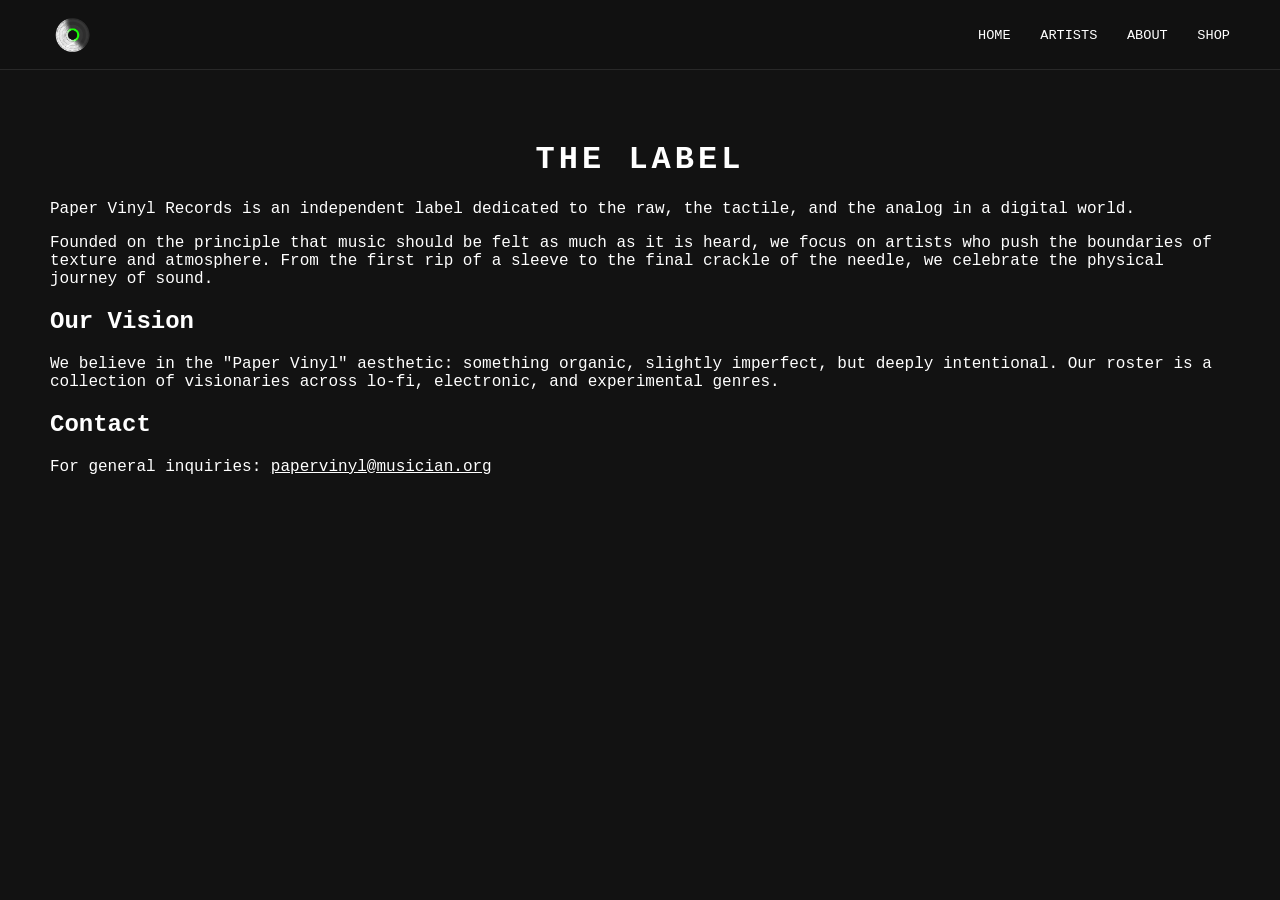
==== about.html @ 9ab1d887 "Add About page HTML structure and content This file contains the HTML structure and content for the " ====
<!DOCTYPE html>
<html lang="en">
<head>
    <meta charset="UTF-8">
    <meta name="viewport" content="width=device-width, initial-scale=1.0">
    <title>About | Paper Vinyl Records</title>
    <link rel="stylesheet" href="style.css">
</head>
<body>

<nav id="top-menu" class="visible">
    <img src="images /pvrtransparent.png" class="nav-logo">
    <div class="nav-links">
        <a href="index.html">Home</a>
        <a href="artists.html">Artists</a>
        <a href="about.html">About</a>
        <a href="shop.html">Shop</a>
    </div>
</nav>

<div class="content-wrapper">
    <div class="about-container">
        <h1 class="page-title">The Label</h1>
        
        <section class="about-section">
            <p class="about-lead">Paper Vinyl Records is an independent label dedicated to the raw, the tactile, and the analog in a digital world.</p>
            
            <p>Founded on the principle that music should be felt as much as it is heard, we focus on artists who push the boundaries of texture and atmosphere. From the first rip of a sleeve to the final crackle of the needle, we celebrate the physical journey of sound.</p>
        </section>

        <section class="about-section">
            <h2>Our Vision</h2>
            <p>We believe in the "Paper Vinyl" aesthetic: something organic, slightly imperfect, but deeply intentional. Our roster is a collection of visionaries across lo-fi, electronic, and experimental genres.</p>
        </section>

        <section class="about-section">
            <h2>Contact</h2>
            <p>For general inquiries: <a href="mailto:papervinyl@musician.org" style="color:white;">papervinyl@musician.org</a></p>
        </section>
    </div>
</div>

</body>
</html>
---- style.css ----
body { margin: 0; background: #121212; color: white; font-family: 'Courier New', Courier, monospace; }

#top-menu {
    position: fixed; top: 0; left: 0; width: 100%; height: 70px;
    background: rgba(18, 18, 18, 0.7); backdrop-filter: blur(15px);
    border-bottom: 1px solid rgba(255, 255, 255, 0.1);
    display: flex; justify-content: space-between; align-items: center;
    padding: 0 50px; z-index: 300; box-sizing: border-box;
}

.nav-logo { height: 40px; }
.nav-links a { color: white; text-decoration: none; margin-left: 20px; text-transform: uppercase; font-size: 0.85rem; }

.content-wrapper { padding: 120px 50px; }
.page-title { text-transform: uppercase; letter-spacing: 4px; text-align: center; }

.artist-grid {
    display: grid; grid-template-columns: repeat(auto-fit, minmax(250px, 1fr));
    gap: 40px; max-width: 1200px; margin: 0 auto;
}

.artist-card { position: relative; cursor: pointer; text-align: center; transition: transform 0.3s ease; }
.artist-card:hover { transform: translateY(-10px); }
.artist-card img { width: 100%; aspect-ratio: 1/1; border-radius: 2px; }

.modal-overlay {
    display: none; position: fixed; top: 0; left: 0; width: 100%; height: 100%;
    background: rgba(0, 0, 0, 0.95); z-index: 1000;
    justify-content: center; align-items: center; backdrop-filter: blur(10px);
}

.modal-zoom-box {
    background: #e0e0e0; color: #121212; width: 90%; max-width: 800px;
    position: relative; padding: 40px; transform: scale(0.5); opacity: 0;
    transition: all 0.5s cubic-bezier(0.4, 0, 0.2, 1);
    clip-path: polygon(1% 0%, 100% 2%, 99% 100%, 0% 97%);
}

.modal-zoom-box.active { transform: scale(1); opacity: 1; }

.modal-content { display: flex; gap: 30px; align-items: flex-start; }
#modal-img { width: 250px; height: 250px; object-fit: cover; box-shadow: 10px 10px 0px #121212; }

.modal-links { margin-top: 30px; display: flex; gap: 25px; align-items: center; }
.modal-links a { display: inline-block; width: 28px; height: 28px; transition: transform 0.2s, fill 0.2s; }
.modal-links svg { width: 100%; height: 100%; fill: #121212; }

.modal-links a:hover { transform: scale(1.2); }
.modal-links .spotify-icon:hover svg { fill: #1DB954; }
.modal-links .sc-icon:hover svg { fill: #FF5500; }
.modal-links .insta-icon:hover svg { fill: #E1306C; }
.modal-links .twitter-icon:hover svg { fill: #1DA1F2; }

#modal-desc { font-size: 1rem; line-height: 1.6; min-height: 50px; }
.close-btn { position: absolute; top: 10px; right: 20px; font-size: 40px; cursor: pointer; }
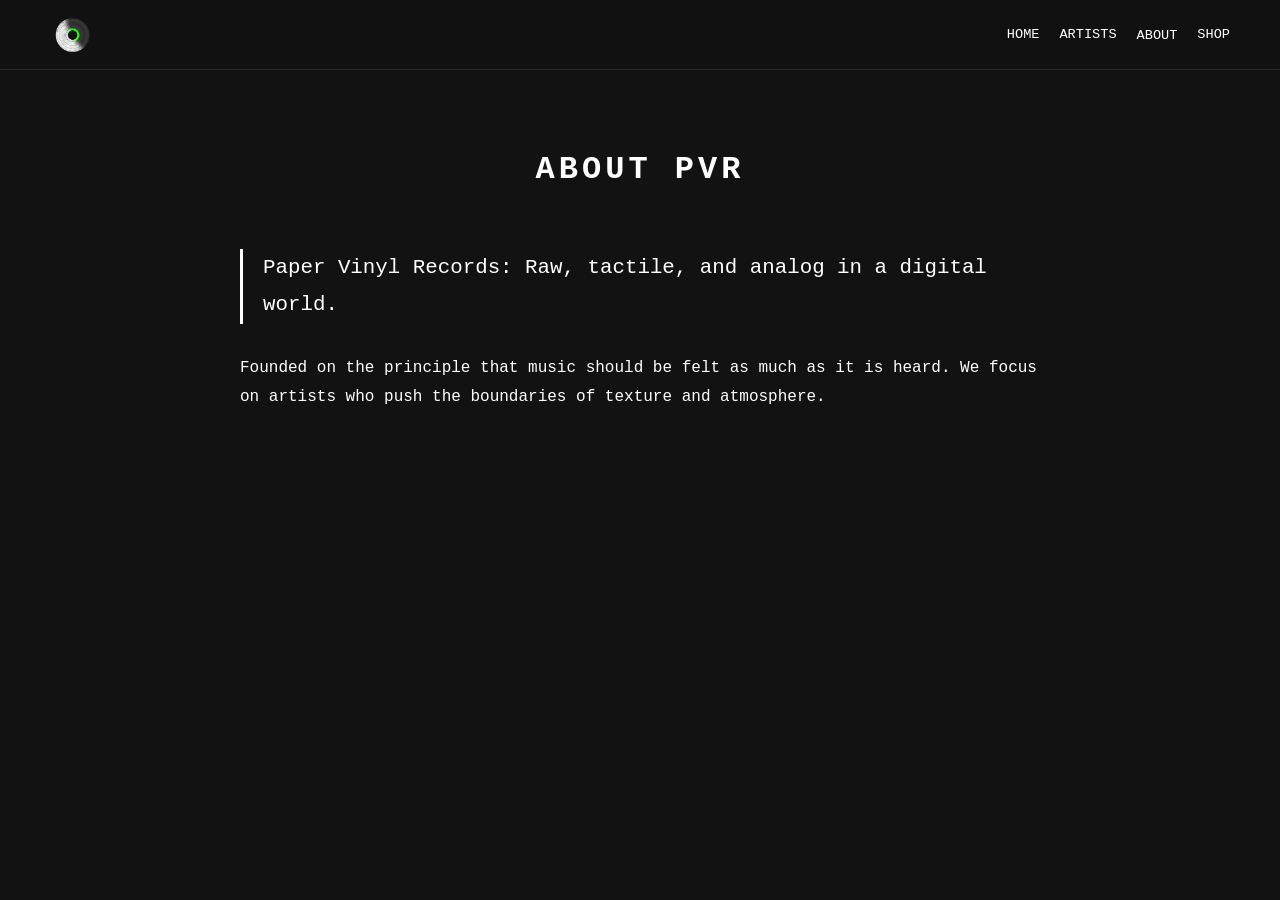
==== commit 7d431e3f: "Revise About section and enhance navigation menu Updated the About section with new content and adde" ====
--- a/about.html
+++ b/about.html
@@ -8,34 +8,28 @@
 </head>
 <body>
 
-<nav id="top-menu" class="visible">
+<nav id="top-menu">
     <img src="images /pvrtransparent.png" class="nav-logo">
     <div class="nav-links">
         <a href="index.html">Home</a>
         <a href="artists.html">Artists</a>
-        <a href="about.html">About</a>
+        <div class="dropdown">
+            <a href="about.html" class="dropbtn">About</a>
+            <div class="dropdown-content">
+                <a href="about.html">About PVR</a>
+                <a href="team.html">Our Team</a>
+            </div>
+        </div>
         <a href="shop.html">Shop</a>
     </div>
 </nav>
 
 <div class="content-wrapper">
     <div class="about-container">
-        <h1 class="page-title">The Label</h1>
-        
+        <h1 class="page-title">About PVR</h1>
         <section class="about-section">
-            <p class="about-lead">Paper Vinyl Records is an independent label dedicated to the raw, the tactile, and the analog in a digital world.</p>
-            
-            <p>Founded on the principle that music should be felt as much as it is heard, we focus on artists who push the boundaries of texture and atmosphere. From the first rip of a sleeve to the final crackle of the needle, we celebrate the physical journey of sound.</p>
-        </section>
-
-        <section class="about-section">
-            <h2>Our Vision</h2>
-            <p>We believe in the "Paper Vinyl" aesthetic: something organic, slightly imperfect, but deeply intentional. Our roster is a collection of visionaries across lo-fi, electronic, and experimental genres.</p>
-        </section>
-
-        <section class="about-section">
-            <h2>Contact</h2>
-            <p>For general inquiries: <a href="mailto:papervinyl@musician.org" style="color:white;">papervinyl@musician.org</a></p>
+            <p class="about-lead">Paper Vinyl Records: Raw, tactile, and analog in a digital world.</p>
+            <p>Founded on the principle that music should be felt as much as it is heard. We focus on artists who push the boundaries of texture and atmosphere.</p>
         </section>
     </div>
 </div>
--- a/style.css
+++ b/style.css
@@ -1,55 +1,71 @@
-body { margin: 0; background: #121212; color: white; font-family: 'Courier New', Courier, monospace; }
+/* GLOBAL RESET & FONTS */
+body {
+    margin: 0;
+    background: #121212;
+    color: white;
+    font-family: 'Courier New', Courier, monospace;
+}
 
+/* PERSISTENT BLUR MENU */
 #top-menu {
-    position: fixed; top: 0; left: 0; width: 100%; height: 70px;
-    background: rgba(18, 18, 18, 0.7); backdrop-filter: blur(15px);
+    position: fixed;
+    top: 0; left: 0; width: 100%; height: 70px;
+    background: rgba(18, 18, 18, 0.7);
+    backdrop-filter: blur(15px);
+    -webkit-backdrop-filter: blur(15px);
     border-bottom: 1px solid rgba(255, 255, 255, 0.1);
     display: flex; justify-content: space-between; align-items: center;
     padding: 0 50px; z-index: 300; box-sizing: border-box;
 }
 
 .nav-logo { height: 40px; }
-.nav-links a { color: white; text-decoration: none; margin-left: 20px; text-transform: uppercase; font-size: 0.85rem; }
+.nav-links { display: flex; align-items: center; }
+.nav-links a { color: white !important; text-decoration: none; margin-left: 20px; text-transform: uppercase; font-size: 0.85rem; transition: 0.3s; }
+.nav-links a:hover { color: #00ff00 !important; }
 
-.content-wrapper { padding: 120px 50px; }
-.page-title { text-transform: uppercase; letter-spacing: 4px; text-align: center; }
+/* DROPDOWN LOGIC */
+.dropdown { position: relative; display: inline-block; }
+.dropdown-content {
+    display: none;
+    position: absolute;
+    top: 100%; left: 20px;
+    background: rgba(18, 18, 18, 0.95);
+    backdrop-filter: blur(10px);
+    min-width: 160px;
+    border: 1px solid rgba(255, 255, 255, 0.1);
+    z-index: 500;
+}
+.dropdown-content a {
+    padding: 12px 16px;
+    margin: 0 !important;
+    display: block;
+    font-size: 0.75rem;
+}
+.dropdown:hover .dropdown-content { display: block; }
 
+/* CONTENT LAYOUT */
+.content-wrapper { padding: 120px 50px 50px; }
+.page-title { text-transform: uppercase; letter-spacing: 4px; text-align: center; margin-bottom: 50px; }
+
+/* ARTIST/TEAM GRID */
 .artist-grid {
-    display: grid; grid-template-columns: repeat(auto-fit, minmax(250px, 1fr));
+    display: grid;
+    grid-template-columns: repeat(auto-fit, minmax(250px, 1fr));
     gap: 40px; max-width: 1200px; margin: 0 auto;
 }
-
 .artist-card { position: relative; cursor: pointer; text-align: center; transition: transform 0.3s ease; }
 .artist-card:hover { transform: translateY(-10px); }
-.artist-card img { width: 100%; aspect-ratio: 1/1; border-radius: 2px; }
+.artist-card img { width: 100%; aspect-ratio: 1/1; border-radius: 2px; box-shadow: 0 10px 30px rgba(0,0,0,0.5); }
 
+/* ABOUT PAGE SPECIFIC */
+.about-container { max-width: 800px; margin: 0 auto; line-height: 1.8; }
+.about-section { margin-bottom: 60px; }
+.about-lead { font-size: 1.3rem; border-left: 3px solid white; padding-left: 20px; margin-bottom: 30px; }
+
+/* MODAL STYLES (Kept for Artist Bios) */
 .modal-overlay {
     display: none; position: fixed; top: 0; left: 0; width: 100%; height: 100%;
-    background: rgba(0, 0, 0, 0.95); z-index: 1000;
-    justify-content: center; align-items: center; backdrop-filter: blur(10px);
+    background: rgba(0, 0, 0, 0.95); z-index: 1000; justify-content: center; align-items: center;
 }
-
-.modal-zoom-box {
-    background: #e0e0e0; color: #121212; width: 90%; max-width: 800px;
-    position: relative; padding: 40px; transform: scale(0.5); opacity: 0;
-    transition: all 0.5s cubic-bezier(0.4, 0, 0.2, 1);
-    clip-path: polygon(1% 0%, 100% 2%, 99% 100%, 0% 97%);
-}
-
+.modal-zoom-box { background: #e0e0e0; color: #121212; width: 90%; max-width: 800px; padding: 40px; transition: 0.5s; clip-path: polygon(1% 0%, 100% 2%, 99% 100%, 0% 97%); }
 .modal-zoom-box.active { transform: scale(1); opacity: 1; }
-
-.modal-content { display: flex; gap: 30px; align-items: flex-start; }
-#modal-img { width: 250px; height: 250px; object-fit: cover; box-shadow: 10px 10px 0px #121212; }
-
-.modal-links { margin-top: 30px; display: flex; gap: 25px; align-items: center; }
-.modal-links a { display: inline-block; width: 28px; height: 28px; transition: transform 0.2s, fill 0.2s; }
-.modal-links svg { width: 100%; height: 100%; fill: #121212; }
-
-.modal-links a:hover { transform: scale(1.2); }
-.modal-links .spotify-icon:hover svg { fill: #1DB954; }
-.modal-links .sc-icon:hover svg { fill: #FF5500; }
-.modal-links .insta-icon:hover svg { fill: #E1306C; }
-.modal-links .twitter-icon:hover svg { fill: #1DA1F2; }
-
-#modal-desc { font-size: 1rem; line-height: 1.6; min-height: 50px; }
-.close-btn { position: absolute; top: 10px; right: 20px; font-size: 40px; cursor: pointer; }
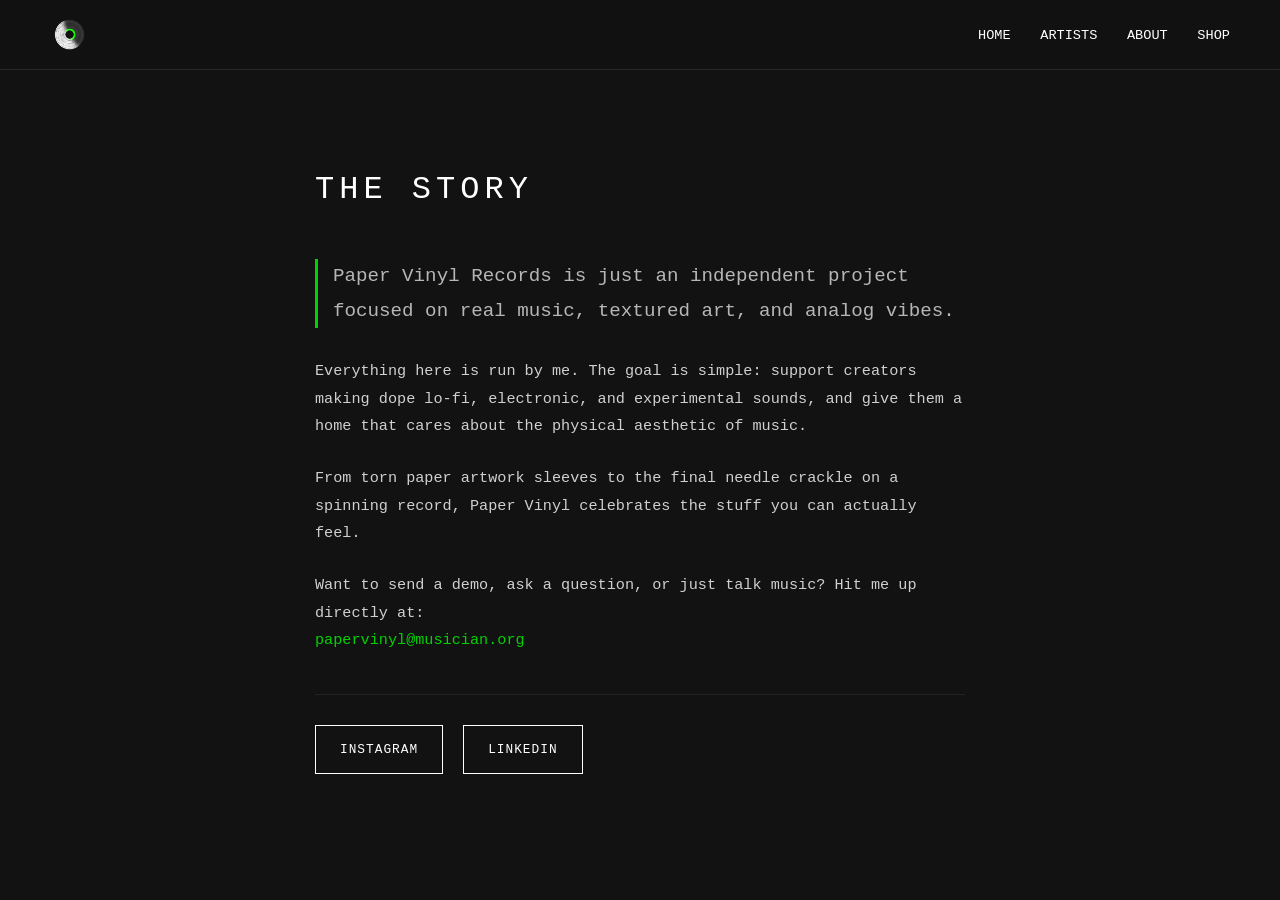
==== commit e4756802: "Update about.html" ====
--- a/about.html
+++ b/about.html
@@ -4,35 +4,69 @@
     <meta charset="UTF-8">
     <meta name="viewport" content="width=device-width, initial-scale=1.0">
     <title>About | Paper Vinyl Records</title>
-    <link rel="stylesheet" href="style.css">
+    <style>
+        body {
+            margin: 0; padding: 0; background: #121212; color: white;
+            font-family: 'Courier New', Courier, monospace; min-height: 100vh;
+        }
+        #top-menu {
+            position: fixed; top: 0; left: 0; width: 100%; height: 70px;
+            background: rgba(18, 18, 18, 0.85); backdrop-filter: blur(15px);
+            border-bottom: 1px solid rgba(255, 255, 255, 0.1);
+            display: flex; justify-content: space-between; align-items: center;
+            padding: 0 50px; z-index: 300; box-sizing: border-box;
+        }
+        .nav-logo { height: 35px; }
+        .nav-links a { color: white !important; text-decoration: none; margin-left: 20px; text-transform: uppercase; font-size: 0.85rem; }
+        .nav-links a:hover { color: #00ff00 !important; }
+
+        .content-wrapper { padding: 140px 50px 80px; display: flex; justify-content: center; }
+        .about-container { max-width: 650px; width: 100%; line-height: 1.8; text-align: left; }
+        .page-title { text-transform: uppercase; letter-spacing: 5px; margin-bottom: 40px; font-size: 2rem; font-weight: 300; }
+        .about-lead { font-size: 1.2rem; border-left: 3px solid #00ff00; padding-left: 15px; margin-bottom: 30px; color: #e0e0e0; }
+        p { opacity: 0.8; font-size: 0.95rem; margin-bottom: 25px; }
+
+        /* SOCIAL CHANNELS CONTAINER */
+        .social-box {
+            margin-top: 40px; padding-top: 30px;
+            border-top: 1px solid #222; display: flex; gap: 20px; flex-wrap: wrap;
+        }
+        .social-btn {
+            display: inline-block; padding: 12px 24px; border: 1px solid white;
+            color: white; text-decoration: none; text-transform: uppercase;
+            font-size: 0.8rem; letter-spacing: 1px; transition: all 0.3s ease;
+        }
+        .social-btn:hover { background: white; color: #121212; }
+        .insta-btn:hover { border-color: #E1306C; background: #E1306C; color: white; }
+        .linkedin-btn:hover { border-color: #0077B5; background: #0077B5; color: white; }
+    </style>
 </head>
 <body>
+    <nav id="top-menu">
+        <img src="images /pvrtransparent.png" class="nav-logo">
+        <div class="nav-links">
+            <a href="index.html">Home</a>
+            <a href="artists.html">Artists</a>
+            <a href="about.html">About</a> 
+            <a href="shop.html">Shop</a>
+        </div>
+    </nav>
 
-<nav id="top-menu">
-    <img src="images /pvrtransparent.png" class="nav-logo">
-    <div class="nav-links">
-        <a href="index.html">Home</a>
-        <a href="artists.html">Artists</a>
-        <div class="dropdown">
-            <a href="about.html" class="dropbtn">About</a>
-            <div class="dropdown-content">
-                <a href="about.html">About PVR</a>
-                <a href="team.html">Our Team</a>
+    <div class="content-wrapper">
+        <div class="about-container">
+            <h1 class="page-title">The Story</h1>
+            <p class="about-lead">Paper Vinyl Records is just an independent project focused on real music, textured art, and analog vibes.</p>
+            <p>Everything here is run by me. The goal is simple: support creators making dope lo-fi, electronic, and experimental sounds, and give them a home that cares about the physical aesthetic of music.</p>
+            <p>From torn paper artwork sleeves to the final needle crackle on a spinning record, Paper Vinyl celebrates the stuff you can actually feel.</p>
+            <p>Want to send a demo, ask a question, or just talk music? Hit me up directly at:<br>
+            <a href="mailto:papervinyl@musician.org" style="color: #00ff00; text-decoration: none;">papervinyl@musician.org</a></p>
+
+            <!-- HARDCODED LIVE LINK PLATFORMS -->
+            <div class="social-box">
+                <a href="https://instagram.com/papervinylrecords" target="_blank" class="social-btn insta-btn">Instagram</a>
+                <a href="https://linkedin.com/in/wilrhy" target="_blank" class="social-btn linkedin-btn">LinkedIn</a>
             </div>
         </div>
-        <a href="shop.html">Shop</a>
     </div>
-</nav>
-
-<div class="content-wrapper">
-    <div class="about-container">
-        <h1 class="page-title">About PVR</h1>
-        <section class="about-section">
-            <p class="about-lead">Paper Vinyl Records: Raw, tactile, and analog in a digital world.</p>
-            <p>Founded on the principle that music should be felt as much as it is heard. We focus on artists who push the boundaries of texture and atmosphere.</p>
-        </section>
-    </div>
-</div>
-
 </body>
 </html>
